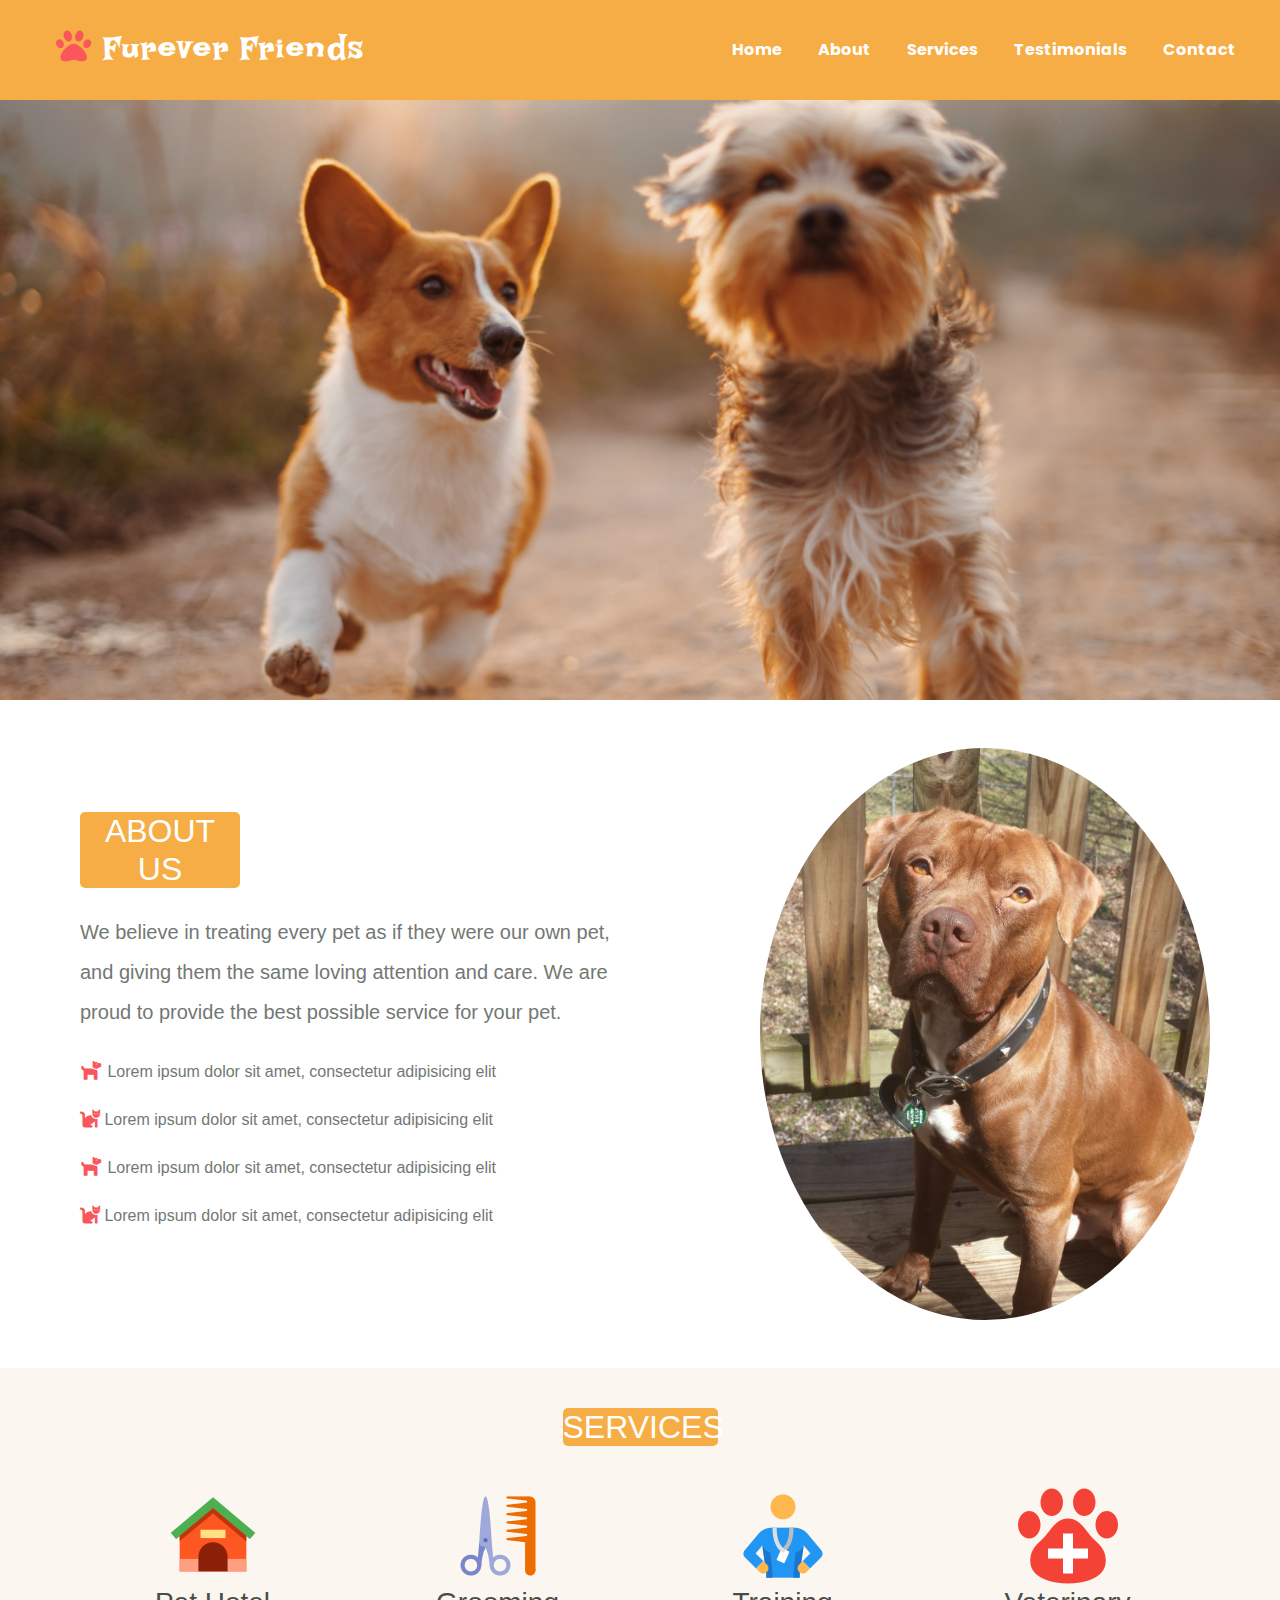
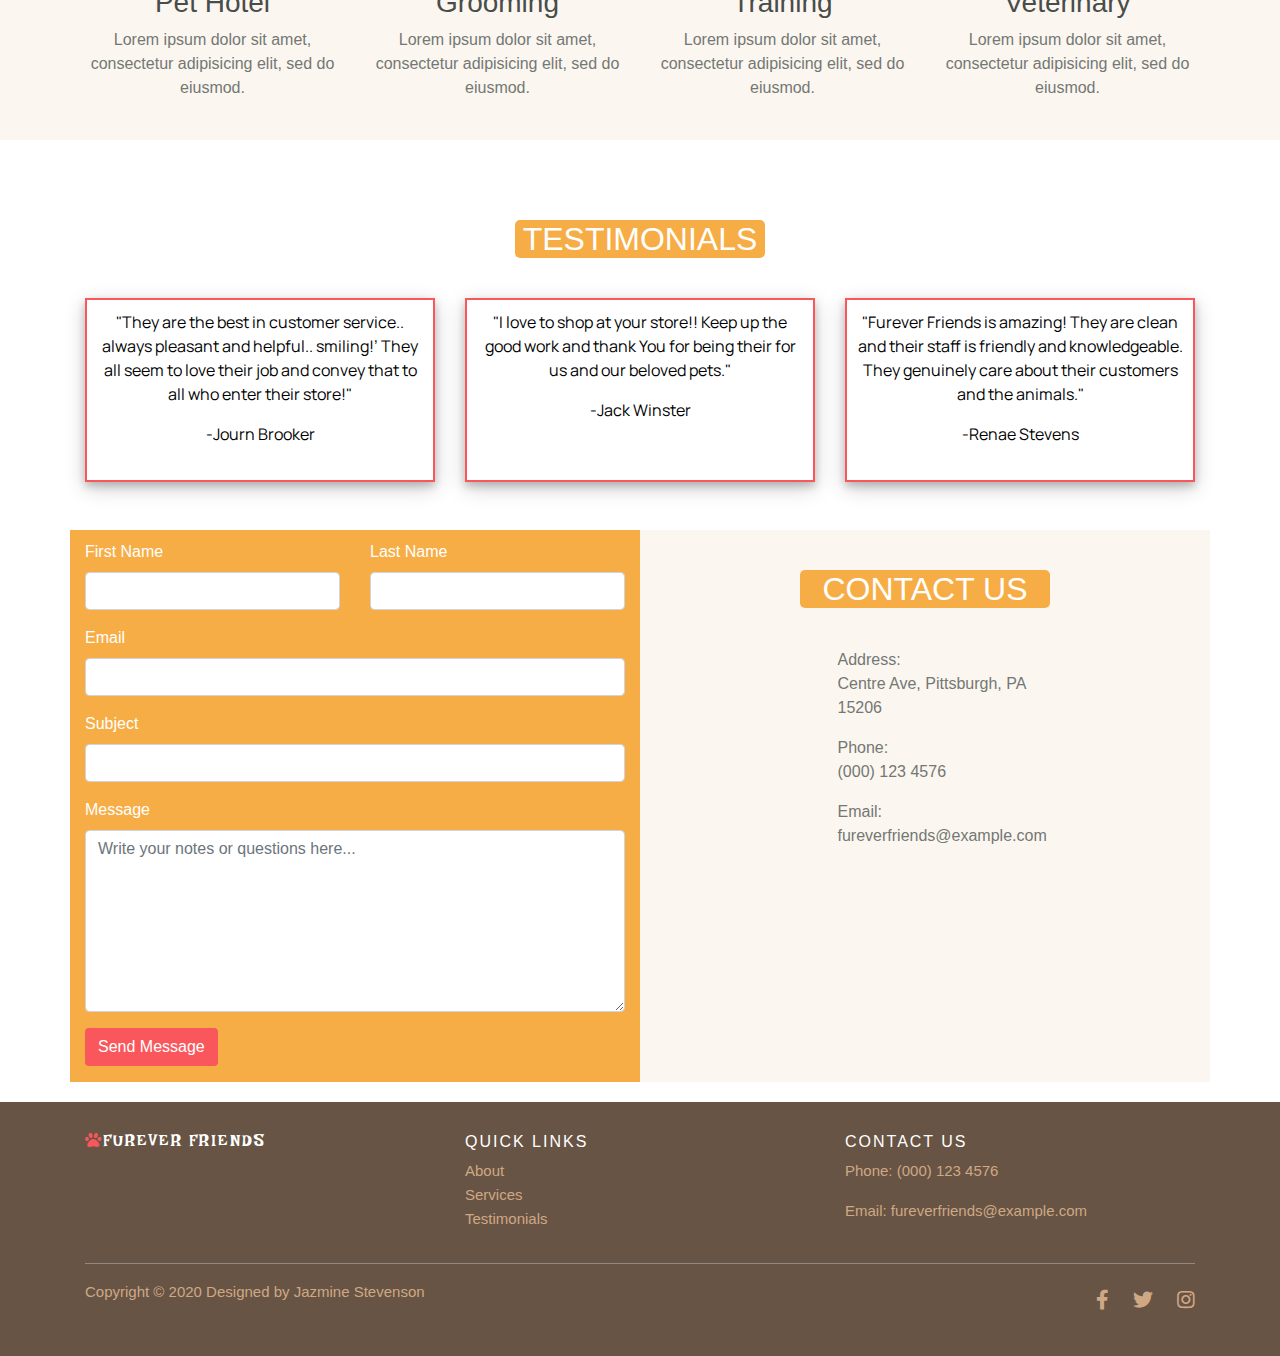
==== index.html @ b44ea1fe "updated file name" ====
<!doctype html>
<html lang="en">
  <head>
    <!-- Required meta tags -->
    <meta charset="utf-8">
    <meta name="viewport" content="width=device-width, initial-scale=1, shrink-to-fit=no">

    <!-- Bootstrap CSS -->
    <link rel="stylesheet" href="https://stackpath.bootstrapcdn.com/bootstrap/4.4.1/css/bootstrap.min.css" integrity="sha384-Vkoo8x4CGsO3+Hhxv8T/Q5PaXtkKtu6ug5TOeNV6gBiFeWPGFN9MuhOf23Q9Ifjh" crossorigin="anonymous">

    <!--Custom CSS-->
    <link rel="stylesheet" type="text/css" href="petweb.css">

    <!--Fonts-->
    <link rel="stylesheet" type="text/css" href="https://cdnjs.cloudflare.com/ajax/libs/font-awesome/5.13.0/css/all.min.css">

    <link href="https://fonts.googleapis.com/css2?family=Lakki+Reddy&family=Poppins:wght@500&display=swap" rel="stylesheet">

   <link href="https://fonts.googleapis.com/css2?family=Manrope:wght@300;400&display=swap" rel="stylesheet">



  <title>Furever Friends</title>
  </head>
  <body>
<button onclick="topFunction()" id="myBtn" title="Go to top"><i class="fas fa-angle-up"></i></button>
  <!-- NAVIGATION BAR -->
  
    <nav id="mainnavbar" class="navbar navbar-expand-md">
      <span class="navbar-brand"><i class="fas fa-paw"></i> Furever Friends</span>
        <button class="navbar-toggler" type="button" data-toggle="collapse" data-target="#navbarSupportedContent" aria-controls="navbarSupportedContent" aria-expanded="false" aria-label="Toggle navigation">
        <span class="navbar-toggler-icon"><i class="fas fa-bars"></i></span>
        </button>
      <div class="navbar-list collapse navbar-collapse" id="navbarSupportedContent">
        <ul class="navbar-nav">
          <li class="nav-item active">
            <a class="nav-link home" href="#home">Home <span class="sr-only">(current)</span></a>
          </li>
          <li class="nav-item">
            <a class="nav-link" href="#about">About</a>
          </li>
          <li class="nav-item">
            <a class="nav-link" href="#services">Services</a>
          </li>
          <li class="nav-item">
            <a class="nav-link" href="#testimonial">Testimonials</a>
          </li>
          <li class="nav-item">
            <a class="nav-link" href="#contact">Contact</a>
          </li>
        </ul>
      </div>
    </nav>

<!-- Header Image Slideshow -->
    <a name="home"></a>
    <div class="slideshowContainer">
    <div id="slideshow-example" data-component="slideshow">
        <div role="list">
          <div class="slide">
            <img src="img/img-slider1.jpg" alt="two dogs running">
          </div>
          <div class="slide">
            <img src="img/img-slider2.jpg" alt="a dog and cat laying in grass">
          </div>
          <div class="slide">
            <img src="img/img-slider3.jpg" alt="a cat lying in a bed">
          </div>
          <div class="slide">
            <img src="img/img-slider4.jpg" alt="a litter of kittens">
          </div>
        </div>
      </div>
</div>
<!-- ABOUT SECTION -->
  <a name="about"></a>
  <div class="about-section">
    <div class="container">
      <div class="row my-5">
        <div class="col-md-6 about-text pr-0">
         <h2 class="about-title mb-4">About Us</h2>
          <h5 class="mb-3">We believe in treating every pet as if they were our own pet, and giving them the same loving attention and care. We are proud to provide the best possible service for your pet.</h5>
          <ul class="about-list p-0">
            <li><i class="fas fa-dog"></i> Lorem ipsum dolor sit amet, consectetur adipisicing elit</li>
            <li><i class="fas fa-cat"></i> Lorem ipsum dolor sit amet, consectetur adipisicing elit</li>
            <li><i class="fas fa-dog"></i> Lorem ipsum dolor sit amet, consectetur adipisicing elit</li>
            <li><i class="fas fa-cat"></i> Lorem ipsum dolor sit amet, consectetur adipisicing elit</li>
          </ul>
        </div>
        <div class="col-md-6 about-img text-right p-0">
          <img src="img/aboutimg.jpg" alt="pitbull dog sitting" class="img-fluid">
        </div>
      </div>
    </div>
  </div>
  <!-- SERVICES SECTION -->
  <a name="services"></a>
  <div class="services-section">
    <div class="container">
      <div class="row">
        <div class="col-12 services-header">
          <h2 class="services-title">Services</h2>
        </div>
        <div class="col-md-6 col-lg-3 mb-4 text-center options">
          <img src="icons/pet-hotel.png">
          <h3>Pet Hotel</h3>
          <p>Lorem ipsum dolor sit amet, consectetur adipisicing elit, sed do eiusmod.
          </p>
        </div>
        <div class="col-md-6 col-lg-3 mb-4 text-center options">
          <img src="icons/pet-groom.png">
          <h3>Grooming</h3>
          <p>Lorem ipsum dolor sit amet, consectetur adipisicing elit, sed do eiusmod.
          </p>
        </div>
        <div class="col-md-6 col-lg-3 mb-4 text-center options">
          <img src="icons/pet-training.png">
          <h3>Training</h3>
          <p>Lorem ipsum dolor sit amet, consectetur adipisicing elit, sed do eiusmod.
          </p>
        </div>
        <div class="col-md-6 col-lg-3 mb-4 text-center options">
          <img src="icons/vet.png">
          <h3>Veterinary</h3>
          <p>Lorem ipsum dolor sit amet, consectetur adipisicing elit, sed do eiusmod.
          </p>
        </div>
      </div>
    </div>
  </div>
<!-- TESTIMONIAL -->
<a name="testimonial"></a>
  <div class="testimonial">
    <div class="container">
      <div class="row mb-3">
        <div class="col-12 test-header">
          <h2 class="test-title">Testimonials</h2>
        </div>
        <div class="col-sm-12 col-lg-4 quote">
          <div class="quote-text">
            <p>"They are the best in customer service.. always pleasant and helpful.. smiling!’ They all seem to love their job and convey that to all who enter their store!"</p>
            <span class="customer">-Journ Brooker</span>
          </div>
        </div>
        <div class="col-sm-12 col-lg-4 quote">
          <div class="quote-text">
            <p>"I love to shop at your store!! Keep up the good work and thank You for being their for us and our beloved pets."</p>
            <span class="customer">-Jack Winster</span>
          </div>
        </div>
        <div class="col-sm-12 col-lg-4 quote">
          <div class="quote-text">
            <p>"Furever Friends is amazing! They are clean and their staff is friendly and knowledgeable. They genuinely care about their customers and the animals."</p>
            <span class="customer">-Renae Stevens</span>
          </div>
        </div>
      </div>
    </div>
  </div>


<!-- CONTACT SECTION -->
<a name="contact"></a>
<div class="contact-section">
    <div class="container">
      <div class="row">
        <div class="order-sm-2 order-md-1 col-md-6 bg1">
          <form action="#" class="contact-form">
            <div class="row form-group">
              <div class="col-md-6">
                <label for="fname">First Name</label>
                <input type="text" id="fname" class="form-control">
              </div>
              <div class="col-md-6">
                <label for="lname">Last Name</label>
                <input type="text" id="lname" class="form-control">
              </div>
            </div>

            <div class="row form-group">
              <div class="col-md-12">
                <label for="email">Email</label>
                <input type="email" id="email" class="form-control">
              </div>
            </div>

            <div class="row form-group">
              <div class="col-md-12">
                <label for="subject">Subject</label>
                <input type="subject" id="subject" class="form-control">
              </div>
            </div>

            <div class="row form-group">
              <div class="col-md-12">
                <label for="message">Message</label>
                <textarea name="message" id="message" cols="20" rows="7" class="form-control" placeholder="Write your notes or questions here..."></textarea>
              </div>
            </div>

            <div class="row form-group">
              <div class="col-md-12">
                <input type="submit" value="Send Message" class="btn btn-md text-white">
              </div>
            </div>
          </form>
        </div>

        <div class="order-sm-1 order-md-2 col-md-6 bg2">
          <div class="row justify-content-center">
            <div class="col-lg-6 contact-header">
              <h2 class="contact-title">Contact Us</h2>
              <ul class="address">
                <li>
                  <span>Address:</span>
                  <p>Centre Ave, Pittsburgh, PA 15206</p>
                </li>
                <li>
                  <span>Phone:</span>
                  <p>(000) 123 4576</p>
                </li>
                <li>
                  <span>Email:</span>
                  <p>fureverfriends@example.com</p>
                </li>
              </ul>
            </div>
          </div>
        </div>
      </div>
    </div>
  </div>

<!-- FOOTER -->
  <footer class="site-footer">
    <div class="container">
      <div class="row">
        <div class="col-sm-12 col-md-4 footer-brand">
           <h6><span><i class="fas fa-paw"></i></span>Furever Friends</h6>
        </div>

        <div class="col-sm-12 col-md-4">
          <h6>Quick Links</h6>
            <ul class="footer-links">
              <li><a href="#about">About</a></li>
              <li><a href="#services">Services</a></li>
              <li><a href="#testimonial">Testimonials</a></li>
            </ul>
        </div>

        <div class="col-sm-12 col-md-4">
          <h6>Contact Us</h6>
          <p>Phone: (000) 123 4576</p>
          <p>Email: fureverfriends@example.com</p>
        </div>
      </div>
      <hr> 
    </div>

    <div class="container">
      <div class="row">
        <div class="col-sm-12 col-md-6">
          <p class="copyright-text">Copyright &copy; 2020 Designed by Jazmine Stevenson</p>
        </div>

        <div class="col-sm-12 col-md-6 icons">
          <ul class="social-icons">
            <li><a class="facebook" href="#"><i class="fab fa-facebook-f"></i></a></li>
            <li><a class="twitter" href="#"><i class="fab fa-twitter"></i></a></li>
            <li><a class="instagram" href="#"><i class="fab fa-instagram"></i></a></li>
          </ul>
        </div>
      </div> 
    </div>
  </footer>


    <!-- Optional JavaScript -->
    <!-- jQuery first, then Popper.js, then Bootstrap JS -->
    <script src="https://code.jquery.com/jquery-3.4.1.slim.min.js" integrity="sha384-J6qa4849blE2+poT4WnyKhv5vZF5SrPo0iEjwBvKU7imGFAV0wwj1yYfoRSJoZ+n" crossorigin="anonymous"></script>
    <script src="https://cdn.jsdelivr.net/npm/popper.js@1.16.0/dist/umd/popper.min.js" integrity="sha384-Q6E9RHvbIyZFJoft+2mJbHaEWldlvI9IOYy5n3zV9zzTtmI3UksdQRVvoxMfooAo" crossorigin="anonymous"></script>
    <script src="https://stackpath.bootstrapcdn.com/bootstrap/4.4.1/js/bootstrap.min.js" integrity="sha384-wfSDF2E50Y2D1uUdj0O3uMBJnjuUD4Ih7YwaYd1iqfktj0Uod8GCExl3Og8ifwB6" crossorigin="anonymous"></script>

    <script src="petweb.js"></script>
  </body>
</html>
---- petweb.css ----
/*NAVBAR*/
#mainnavbar {
	background-color: #f7ad45;
	height: 100px;

}

.navbar-brand {
	color: white;
	margin-left: 40px;
	font-size: 2rem;
	line-height: 1;
	font-weight: 700;
	letter-spacing: 2px;
	font-family: 'Lakki Reddy', cursive;
}

.navbar-brand .fa-paw {
	color: #F9575C;
	font-size: 35px;
}

.navbar-toggler i {
	color: #F9575C;
	font-size: 25px;
}

.navbar-list {
	justify-content: flex-end;
	
}

.navbar-nav .nav-item {
	padding-right: 20px;
}

.navbar-nav .nav-link .home a {
	background: #F9575C;
	border-radius: 355px 45px 225px 75px/15px 225px 15px 255px;
}

.navbar-nav .nav-link {
	color: white;
	font-weight: 700;
	background-color: #f7ad45;
	font-family: 'Poppins', sans-serif;
}

.nav-item a:hover {
	background-color: #F9575C;
	border-radius: 355px 45px 225px 75px/15px 225px 15px 255px;
}

/*Image Slideshow*/

.slideshowContainer img {
  	background-size: cover;
  	background-repeat: no-repeat;
  	background-position: top;
  	background-position: center center; 
  	height: 600px;
  	position: relative;
  	width:100%;
  	object-fit: cover;
  	overflow: hidden;
}

 [data-component="slideshow"] .slide {
    display: none;
  }

  [data-component="slideshow"] .slide.active {
    display: block;
  }

/*About Section*/

.about-title{
	text-transform: uppercase;
	background: #f7ad45;
	width:160px;
	text-align: center;
	border-radius: 5px;
	color: white;
}

.about-text{
	color: #737874;
	padding-left: 10px;
	text-align: left;
	align-self: center;
}

.about-text h5{
	line-height: 2;
}

.about-list{
	list-style: none;
	line-height: 3;
}

.about-list i{
	color: #F9575C;
	font-size: 20px;
}

.about-section img{
	border-radius: 50%;
	width: 450px;
}

/*Services Section*/

.services-section{
	background-color: #fcf6f0;
}

.services-header h2{
	text-transform: uppercase;
	background: #f7ad45;
	width:155px;
	border-radius: 5px;
	color: white;
	text-align: center;
}

.services-title{
	margin: auto;
	margin-top: 40px;
	margin-bottom: 40px; 
}

.services-section h3{
	color: #484d49;
}

.services-section p{
	color: #737874;
}

.options:hover {
	border: 1px solid #f7ad45;
	box-shadow: 0 4px 8px 0 rgba(0, 0, 0, 0.2), 0 6px 20px 0 rgba(0, 0, 0, 0.19);
}

/*TESTIMONIALS*/
.testimonial {
  	height: 350px;
  	width:100%;	
  	padding: 20px 0;
  	margin: 20px 0;
}

.test-header h2{
	text-transform: uppercase;
	background: #f7ad45;
	width: 250px;
	border-radius: 5px;
	color: white;
	text-align: center;

}

.test-title{
	margin: auto;
	margin-top: 40px;
	margin-bottom: 40px;

}

.quote{
	text-align: center;
	margin-bottom: 15px;
	
}

.quote-text{
	border: 2px solid #F9575C;
	box-shadow: 0 4px 8px 0 rgba(0, 0, 0, 0.2), 0 6px 20px 0 rgba(0, 0, 0, 0.19);
	border-radius: 355px 45px 225px 75px/0px 300px 15px 255px #F9575C;
	font-family: 'Manrope', sans-serif;
	color: black;
	padding: 10px;
}


/*CONTACT SECTION*/
.contact-section .bg1 {
	background-color: #f7ad45;
	color: white;
}

.contact-section .btn {
	background-color: #F9575C;
}
.contact-form {
	margin-top: 10px;
}

.contact-header h2 {
	text-transform: uppercase;
	background: #f7ad45;
	width: 250px;
	border-radius: 5px;
	color: white;
	text-align: center;

}

.contact-title {
	margin: auto;
	margin-top: 40px;
	margin-bottom: 40px;

}

.bg2 {
	background-color: #fcf6f0;
	color: #737874;
}

.address{
	list-style: none;
}

/*Footer*/
.site-footer{
	background-color: #675444;
	padding:30px 0 20px;
	font-size:15px;
  	line-height:24px;
  	color:#cfa884;
  	margin-top: 20px;
}

.footer-links{
	list-style: none;
	padding-left: 0;
}

.site-footer a{
  color:#cfa884;
}

.footer-brand{
	font-family: 'Lakki Reddy', cursive;
}

.footer-brand span{
	color: #F9575C;
	
}

.site-footer h6{
	color:#fff;
	font-size:16px;
	text-transform:uppercase;
	letter-spacing:2px;
}

.site-footer hr{
  border-top-color:#bbb;
  opacity:0.5;
}

.footer-links a:hover{
	text-decoration: none;
}

.site-footer .social-icons a{
  line-height:40px;
  margin-left:20px;
  margin-right:0;
  font-size: 20px;
}

.social-icons{
	list-style-type: none;
	text-align: right;
}

.social-icons li{
	display: inline-block;
}

.facebook i:hover {
	color: #2459ad;
}

.twitter i:hover {
	color: #689ced;
}

.instagram i:hover {
	color: #f0295e;
}

.copright-text {
	margin: 0;
}



/*Scroll Icon*/
#myBtn {
  display: none;
  position: fixed;
  bottom: 20px;
  right: 30px;
  z-index: 99;
  font-size: 18px;
  border: none;
  background-color: #F9575C;
  color: white;
  cursor: pointer;
  border-radius: 50%;
  height: 40px;
  width: 40px;
  text-align: center;
}



	/*Media Queries*/

@media (min-width: 992px){
	.quote-text{
		height: 184px;
	}
}

@media (min-width: 768px) and (max-width:991px){

	        /*NAVBAR*/
		.navbar-brand{
			margin:auto;
			padding-right: 10px;
			font-size: 25px;
		}

		.navbar-nav .nav-item{
			padding-right: 10px;
		}

			/*ABOUT SECTION*/

		.about-list li{
			line-height: 2; 
		}

		.about-img img{
			max-width: 350px;
			text-align: right;
		}

			/*SERVICES SECTION*/
		.services-title{
			margin-top: 30px;
		}

		/*TESTIMONIALS SECTION*/
		.test-title {
			margin: auto;
			margin-bottom: 10px;
		}

		.testimonial{
			padding-top: 0;
			height: 450px;
		}

}

@media(max-width: 767px){
	/*NAVBAR*/

	#mainnavbar{
		height: auto;
	}

	.navbar-list ul{
		text-align: center;
		width: 100%;
	}
	
	/*ABOUT SECTION*/

	.about-text h5{
		padding: 0px 20px;
	}

	.about-title{
		margin: auto;
	}

	.about-img{
		width: 250px;
		margin: auto;
	}

	.about-list li{
		line-height: 2;
		padding: 0px 20px;
	}

	/*TESTIMONIALS SECTION*/
		.test-title {
			margin: auto;
			margin-bottom: 10px;
		}

		/*CONTACT SECTION*/
		.bg2 {
			margin-top: 7.5rem;
		}

		.address {
			text-align: center;
			padding-left: 0;
		}

		 /*FOOTER*/

		.site-footer{
			text-align: center;
			padding-top: 0;
		}

		.footer-links{
			padding-left: 0;
		}

		.site-footer ul{
			text-align: center;
			padding-left: 0;
		}

		.facebook i {
			color: #2459ad;
		}

		.twitter i {
			color: #689ced;
		}

		.instagram i {
			color: #f0295e;
		}

		.footer-brand {
			padding-top: 20px;
			padding-bottom: 20px;
		}
}

@media(max-width: 576px){
	.navbar-brand {
		font-size: 20px;
		margin-left: 0;
	}

	.navbar-brand .fa-paw {
		font-size: 20px;
	}

	/*CONTACT SECTION*/

	.bg1 {
		order: 2;
	}

	.bg2 {
		order: 1;
	}

}
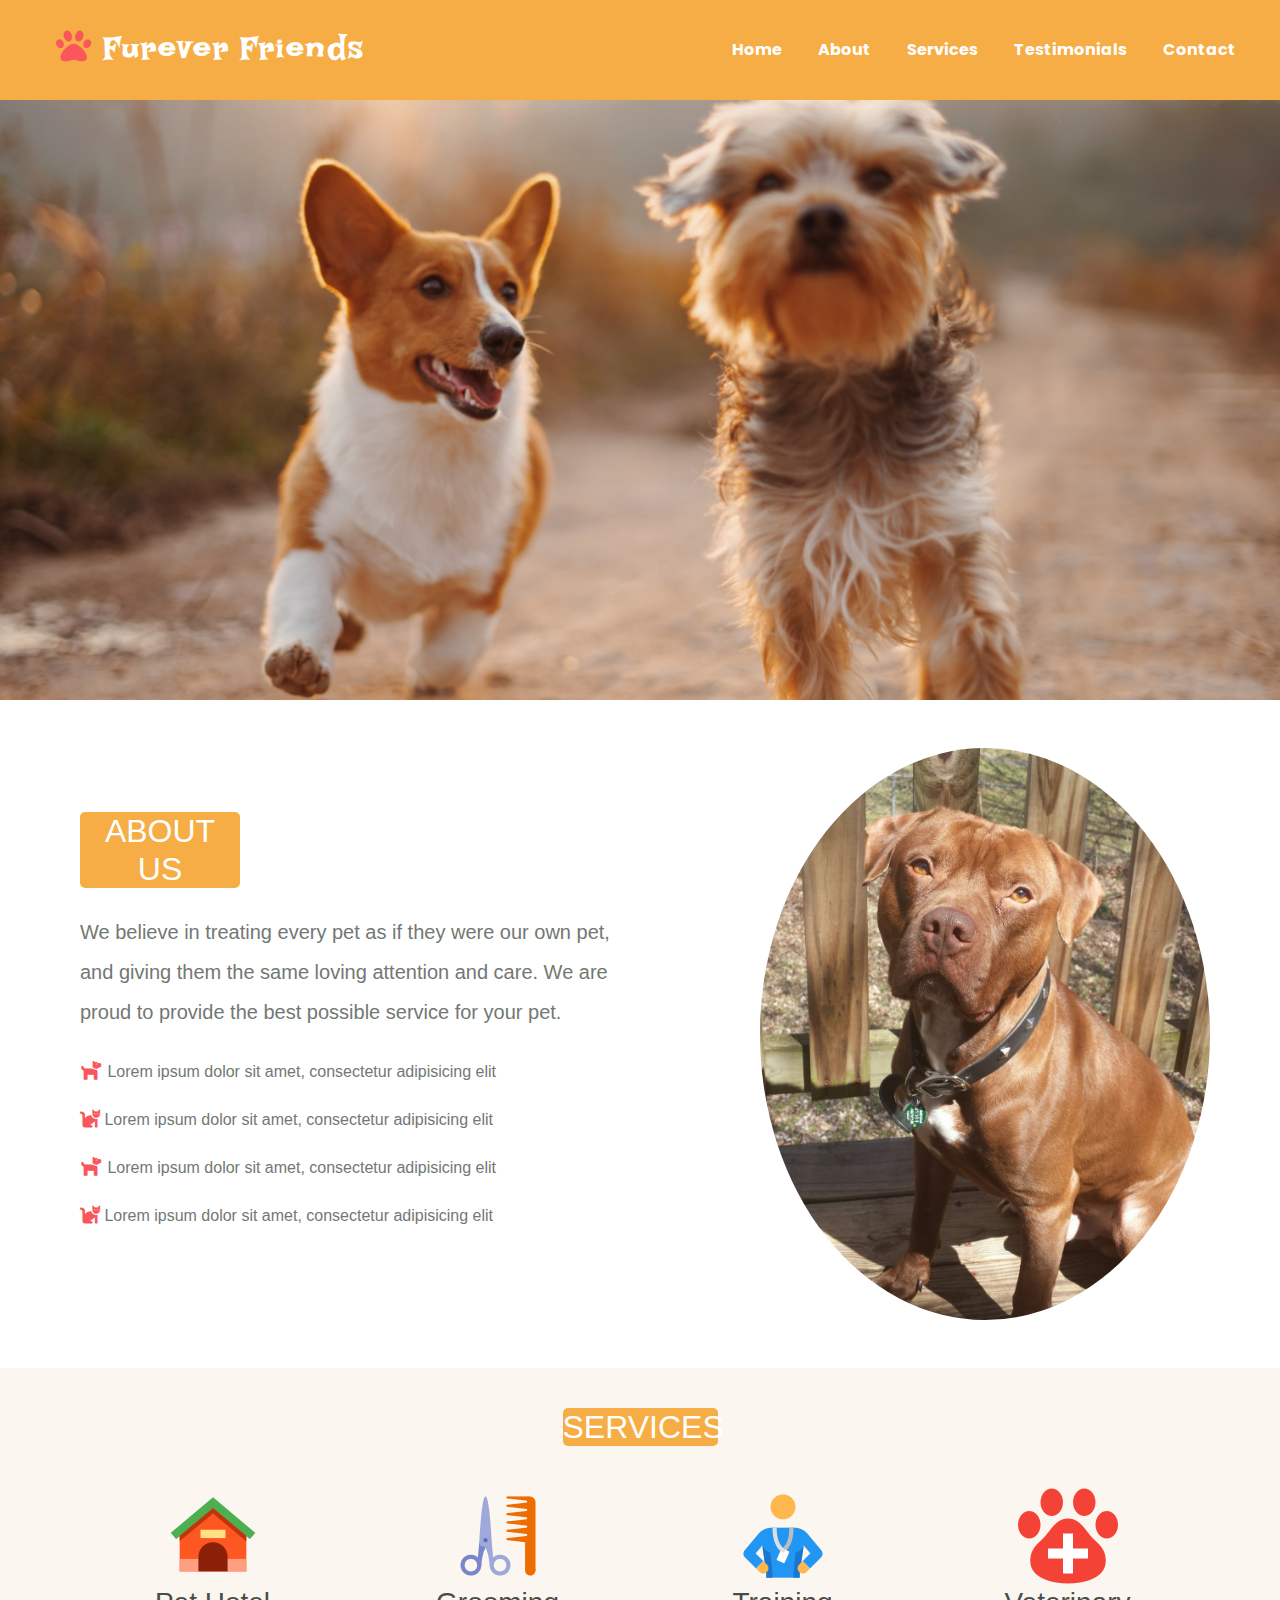
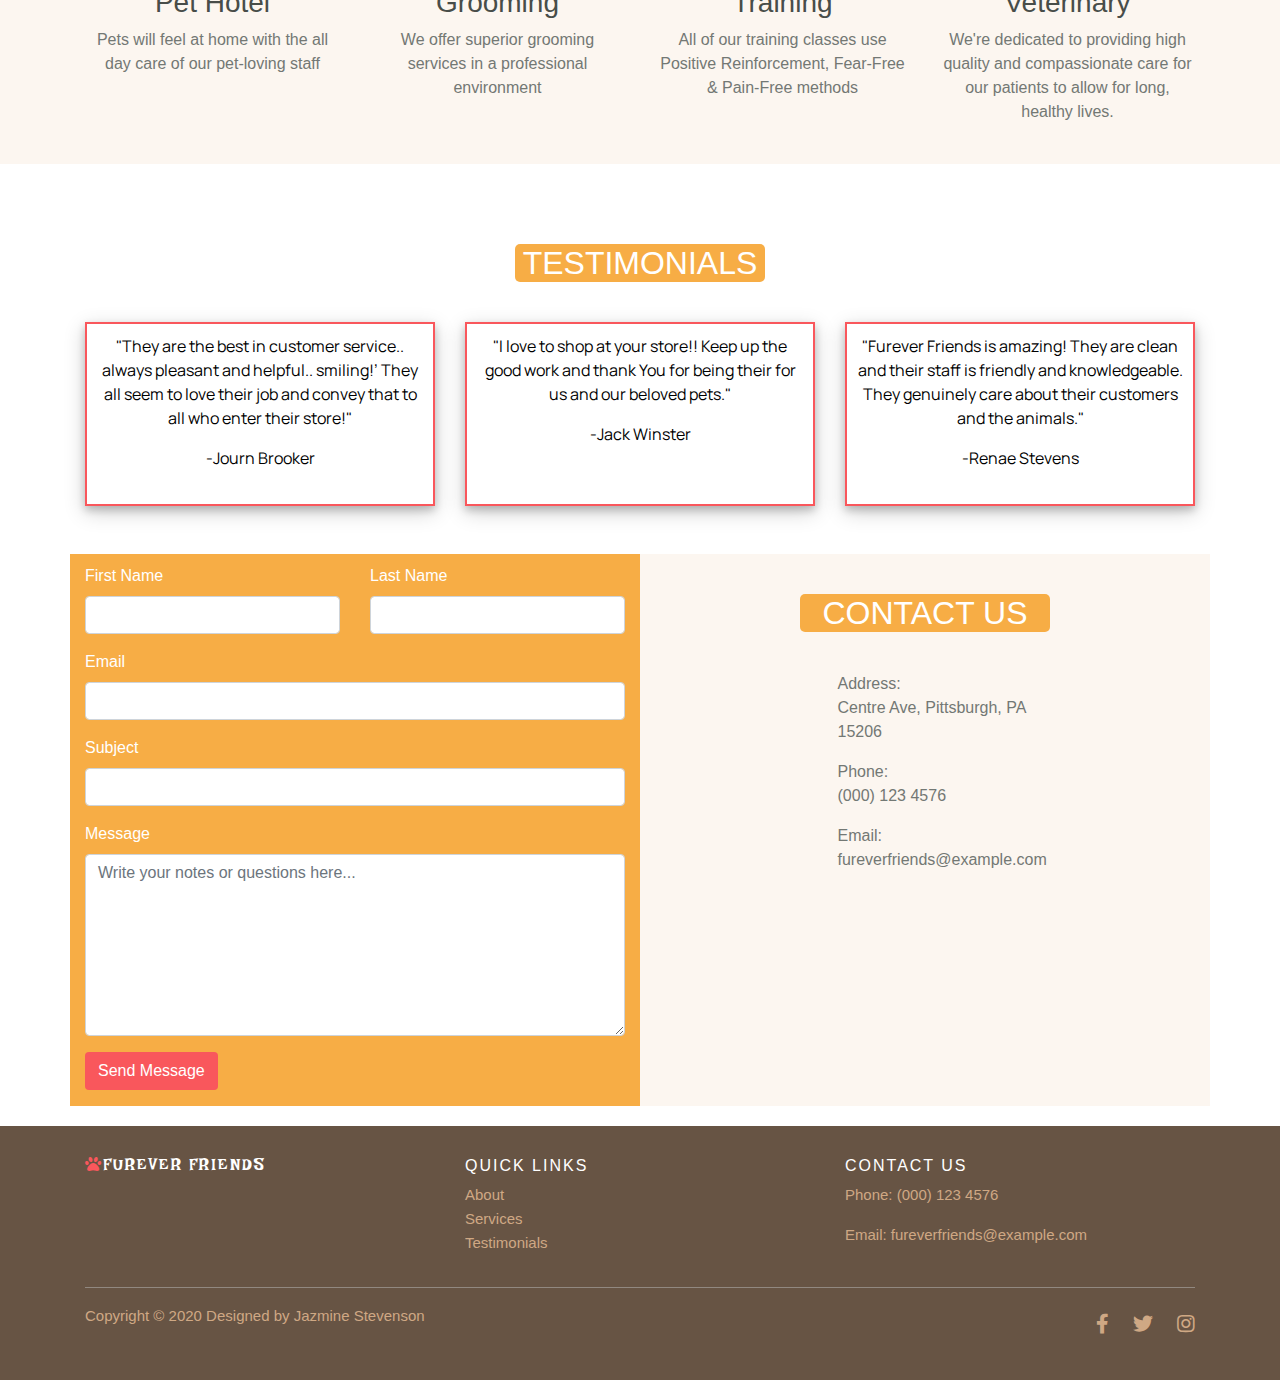
==== commit 6db38023: "added text to services section" ====
--- a/index.html
+++ b/index.html
@@ -104,25 +104,25 @@
         <div class="col-md-6 col-lg-3 mb-4 text-center options">
           <img src="icons/pet-hotel.png">
           <h3>Pet Hotel</h3>
-          <p>Lorem ipsum dolor sit amet, consectetur adipisicing elit, sed do eiusmod.
+          <p>Pets will feel at home with the all day care of our pet-loving staff
           </p>
         </div>
         <div class="col-md-6 col-lg-3 mb-4 text-center options">
           <img src="icons/pet-groom.png">
           <h3>Grooming</h3>
-          <p>Lorem ipsum dolor sit amet, consectetur adipisicing elit, sed do eiusmod.
+          <p>We offer superior grooming services in a professional environment
           </p>
         </div>
         <div class="col-md-6 col-lg-3 mb-4 text-center options">
           <img src="icons/pet-training.png">
           <h3>Training</h3>
-          <p>Lorem ipsum dolor sit amet, consectetur adipisicing elit, sed do eiusmod.
+          <p>All of our training classes use Positive Reinforcement, Fear-Free & Pain-Free methods
           </p>
         </div>
         <div class="col-md-6 col-lg-3 mb-4 text-center options">
           <img src="icons/vet.png">
           <h3>Veterinary</h3>
-          <p>Lorem ipsum dolor sit amet, consectetur adipisicing elit, sed do eiusmod.
+          <p>We're dedicated to providing high quality and compassionate care for our patients to allow for long, healthy lives.
           </p>
         </div>
       </div>
--- a/petweb.css
+++ b/petweb.css
@@ -297,7 +297,7 @@
 	color: #f0295e;
 }
 
-.copright-text {
+.copyright-text {
 	margin: 0;
 }
 
@@ -331,9 +331,7 @@
 	}
 }
 
-@media (min-width: 768px) and (max-width:991px){
-
-	        /*NAVBAR*/
+@media (min-width: 768px) and (max-width:991px) {
 		.navbar-brand{
 			margin:auto;
 			padding-right: 10px;
@@ -370,7 +368,6 @@
 			padding-top: 0;
 			height: 450px;
 		}
-
 }
 
 @media(max-width: 767px){
@@ -389,6 +386,7 @@
 
 	.about-text h5{
 		padding: 0px 20px;
+		text-align: center;
 	}
 
 	.about-title{
@@ -402,7 +400,7 @@
 
 	.about-list li{
 		line-height: 2;
-		padding: 0px 20px;
+		padding: 10px 20px;
 	}
 
 	/*TESTIMONIALS SECTION*/
@@ -411,48 +409,48 @@
 			margin-bottom: 10px;
 		}
 
-		/*CONTACT SECTION*/
-		.bg2 {
-			margin-top: 7.5rem;
-		}
-
-		.address {
-			text-align: center;
-			padding-left: 0;
-		}
-
-		 /*FOOTER*/
-
-		.site-footer{
-			text-align: center;
-			padding-top: 0;
-		}
-
-		.footer-links{
-			padding-left: 0;
-		}
-
-		.site-footer ul{
-			text-align: center;
-			padding-left: 0;
-		}
-
-		.facebook i {
-			color: #2459ad;
-		}
-
-		.twitter i {
-			color: #689ced;
-		}
-
-		.instagram i {
-			color: #f0295e;
-		}
-
-		.footer-brand {
-			padding-top: 20px;
-			padding-bottom: 20px;
-		}
+	/*CONTACT SECTION*/
+	.bg2 {
+		margin-top: 7.5rem;
+	}
+
+	.address {
+		text-align: center;
+		padding-left: 0;
+	}
+
+	 /*FOOTER*/
+
+	.site-footer{
+		text-align: center;
+		padding-top: 0;
+	}
+
+	.footer-links{
+		padding-left: 0;
+	}
+
+	.site-footer ul{
+		text-align: center;
+		padding-left: 0;
+	}
+
+	.facebook i {
+		color: #2459ad;
+	}
+
+	.twitter i {
+		color: #689ced;
+	}
+
+	.instagram i {
+		color: #f0295e;
+	}
+
+	.footer-brand {
+		padding-top: 20px;
+		padding-bottom: 20px;
+	}
 }
 
 @media(max-width: 576px){
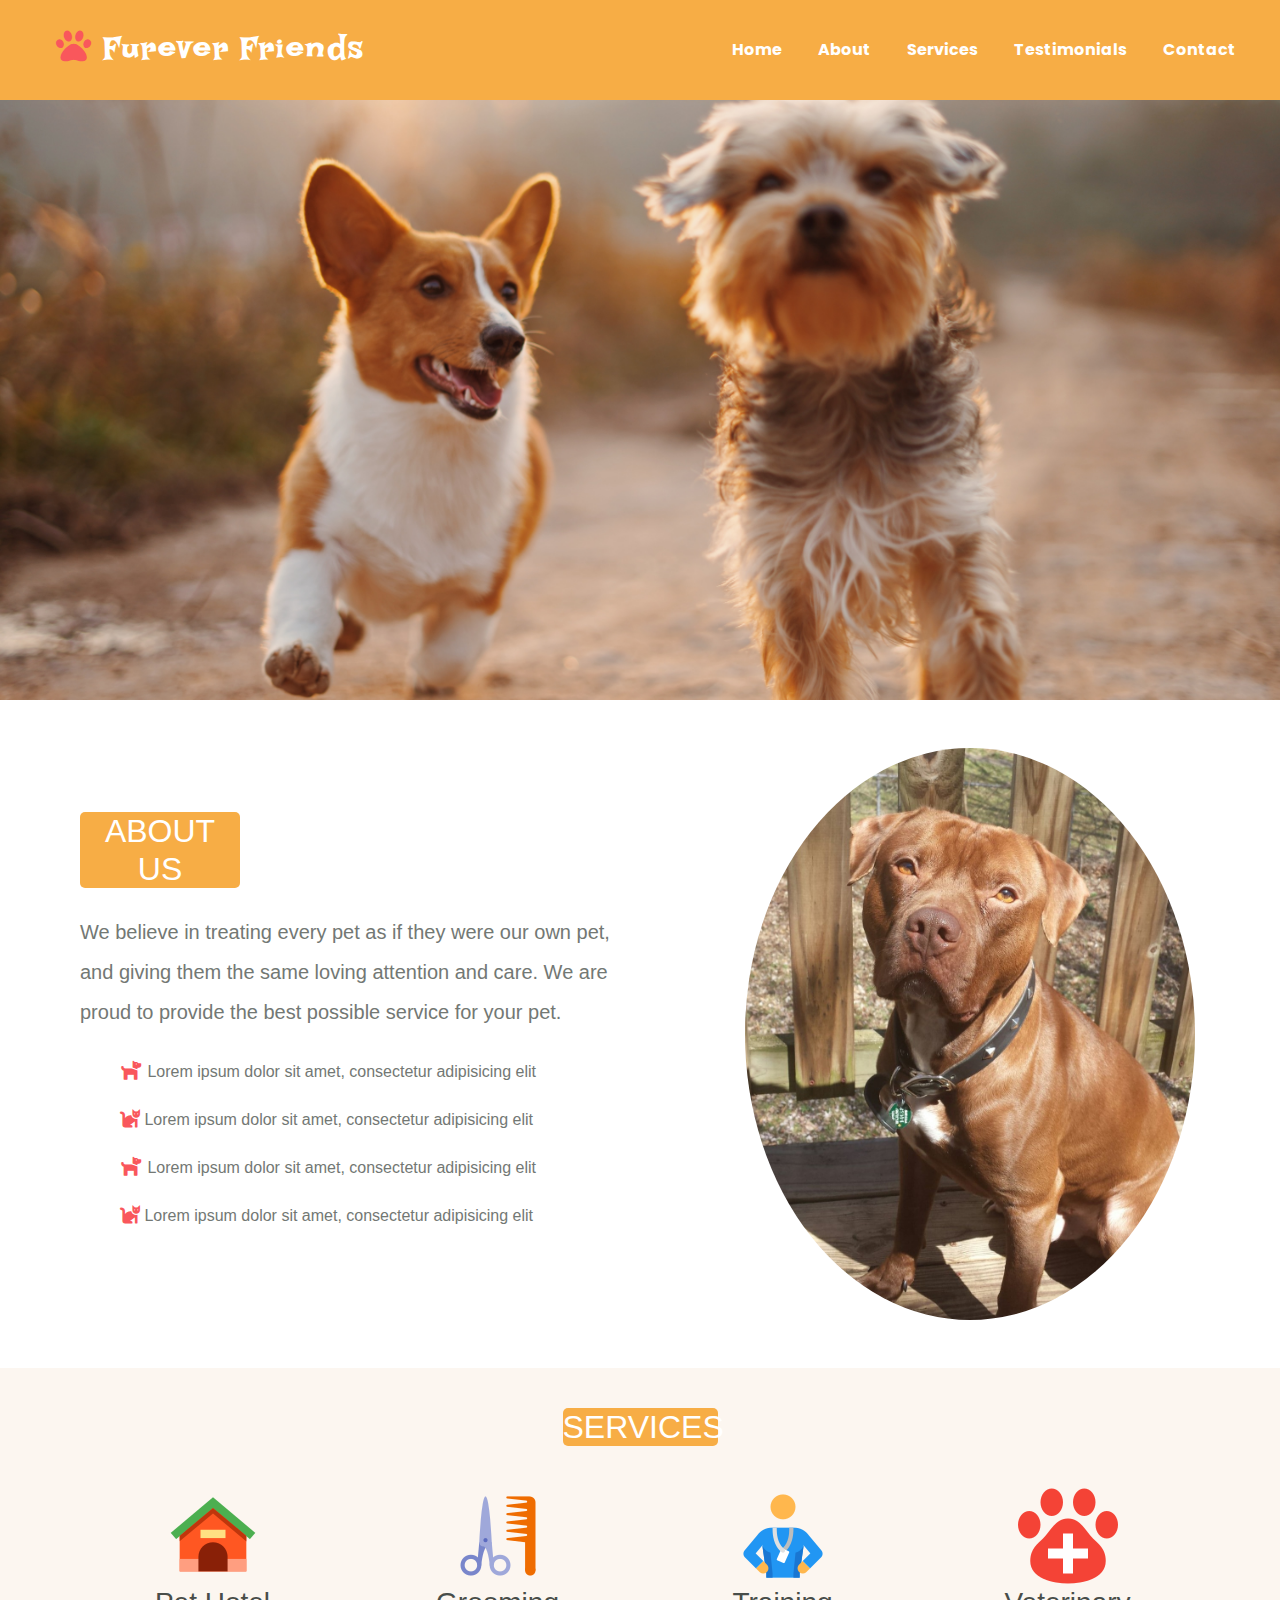
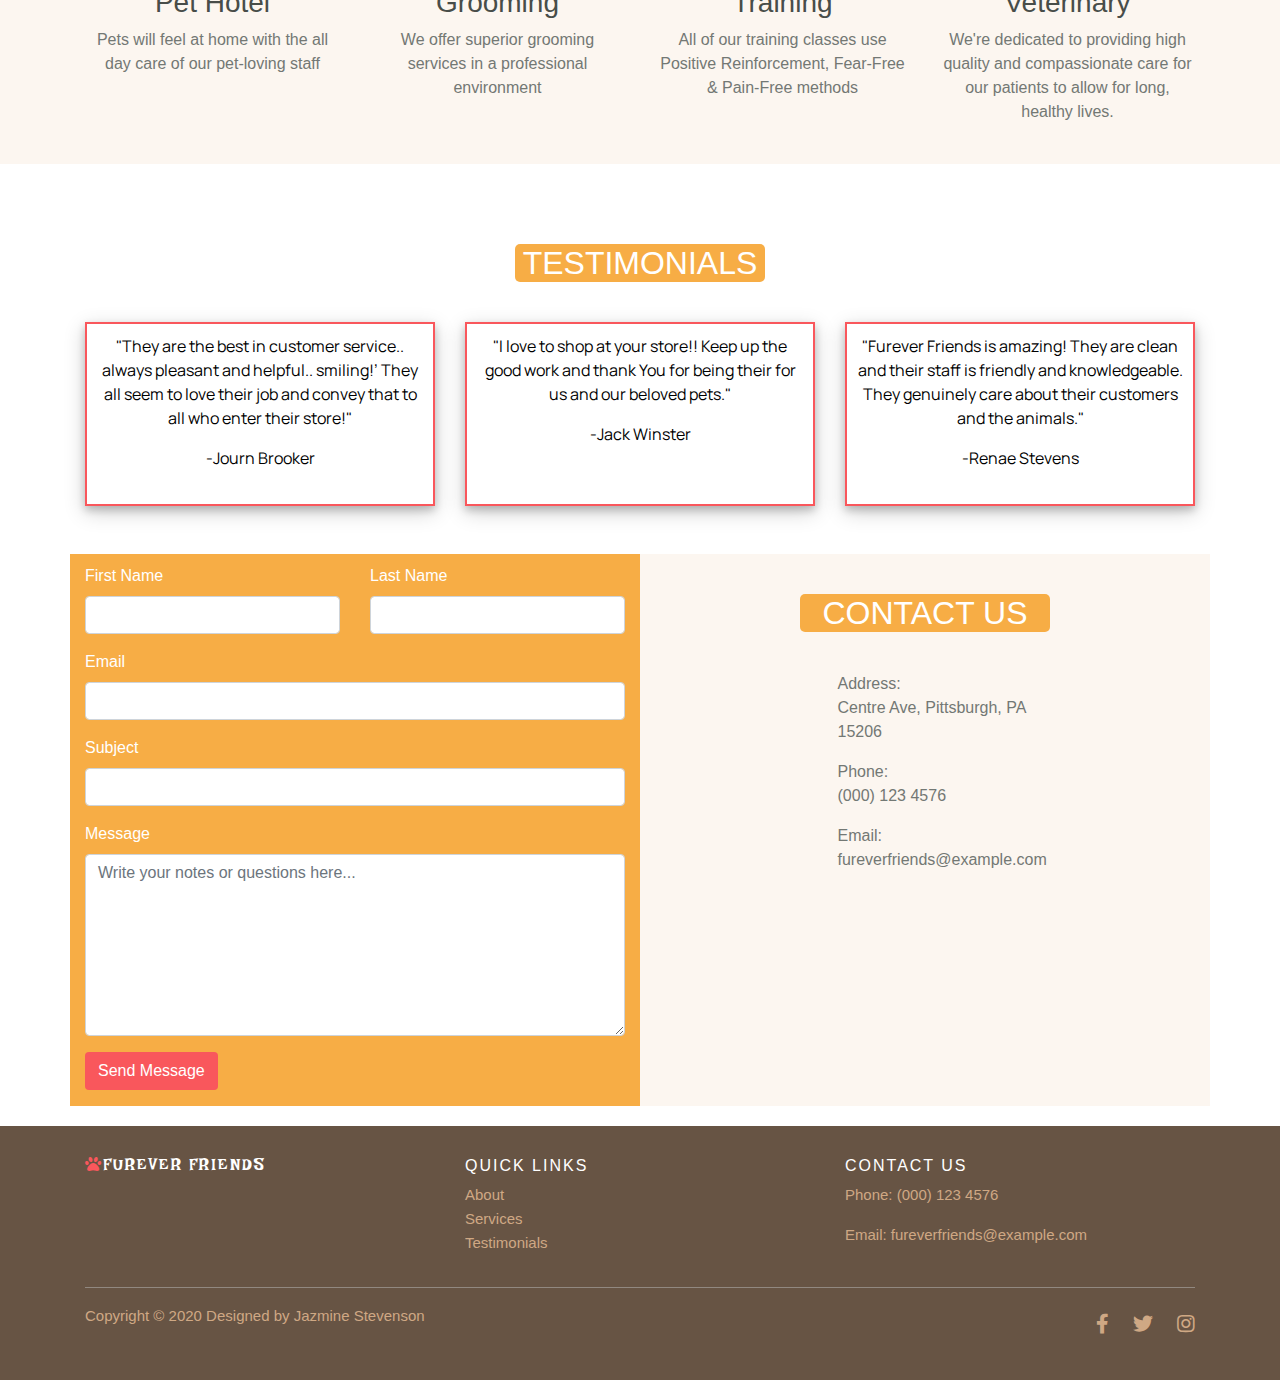
==== commit 3d54f60e: "changed padding on about list" ====
--- a/index.html
+++ b/index.html
@@ -55,7 +55,7 @@
 <!-- Header Image Slideshow -->
     <a name="home"></a>
     <div class="slideshowContainer">
-    <div id="slideshow-example" data-component="slideshow">
+      <div id="slideshow-example" data-component="slideshow">
         <div role="list">
           <div class="slide">
             <img src="img/img-slider1.jpg" alt="two dogs running">
@@ -71,7 +71,7 @@
           </div>
         </div>
       </div>
-</div>
+    </div>
 <!-- ABOUT SECTION -->
   <a name="about"></a>
   <div class="about-section">
@@ -80,14 +80,14 @@
         <div class="col-md-6 about-text pr-0">
          <h2 class="about-title mb-4">About Us</h2>
           <h5 class="mb-3">We believe in treating every pet as if they were our own pet, and giving them the same loving attention and care. We are proud to provide the best possible service for your pet.</h5>
-          <ul class="about-list p-0">
+          <ul class="about-list">
             <li><i class="fas fa-dog"></i> Lorem ipsum dolor sit amet, consectetur adipisicing elit</li>
             <li><i class="fas fa-cat"></i> Lorem ipsum dolor sit amet, consectetur adipisicing elit</li>
             <li><i class="fas fa-dog"></i> Lorem ipsum dolor sit amet, consectetur adipisicing elit</li>
             <li><i class="fas fa-cat"></i> Lorem ipsum dolor sit amet, consectetur adipisicing elit</li>
           </ul>
         </div>
-        <div class="col-md-6 about-img text-right p-0">
+        <div class="col-md-6 about-img text-right">
           <img src="img/aboutimg.jpg" alt="pitbull dog sitting" class="img-fluid">
         </div>
       </div>
--- a/petweb.css
+++ b/petweb.css
@@ -463,14 +463,24 @@
 		font-size: 20px;
 	}
 
+	/*ABOUT SECTION*/
+	.about-list {
+		padding-left: 15px;
+	}
+
+	/*TESTIMONIAL SECTION*/
+	.testimonial {
+		height: 100%;
+	}
+
 	/*CONTACT SECTION*/
-
 	.bg1 {
 		order: 2;
 	}
 
 	.bg2 {
 		order: 1;
-	}
-
-}
+		margin: 0;
+	}
+
+}
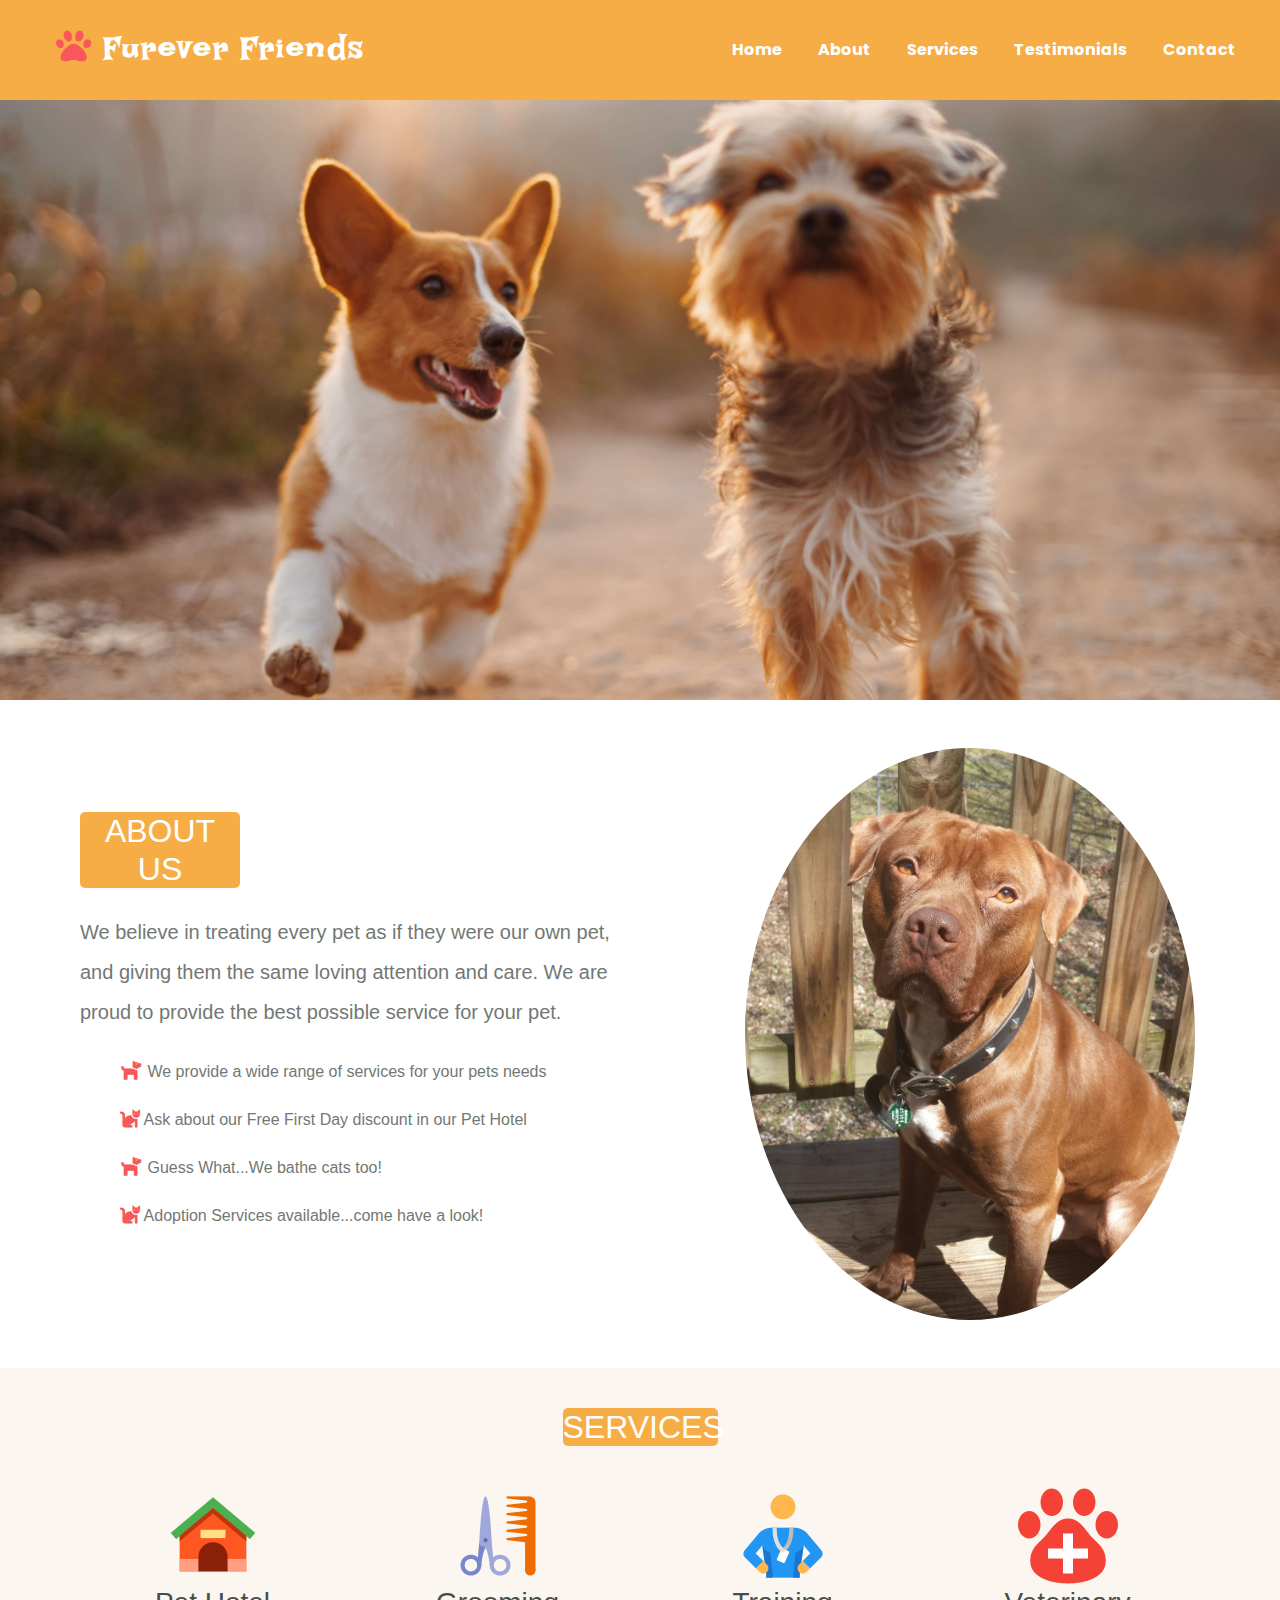
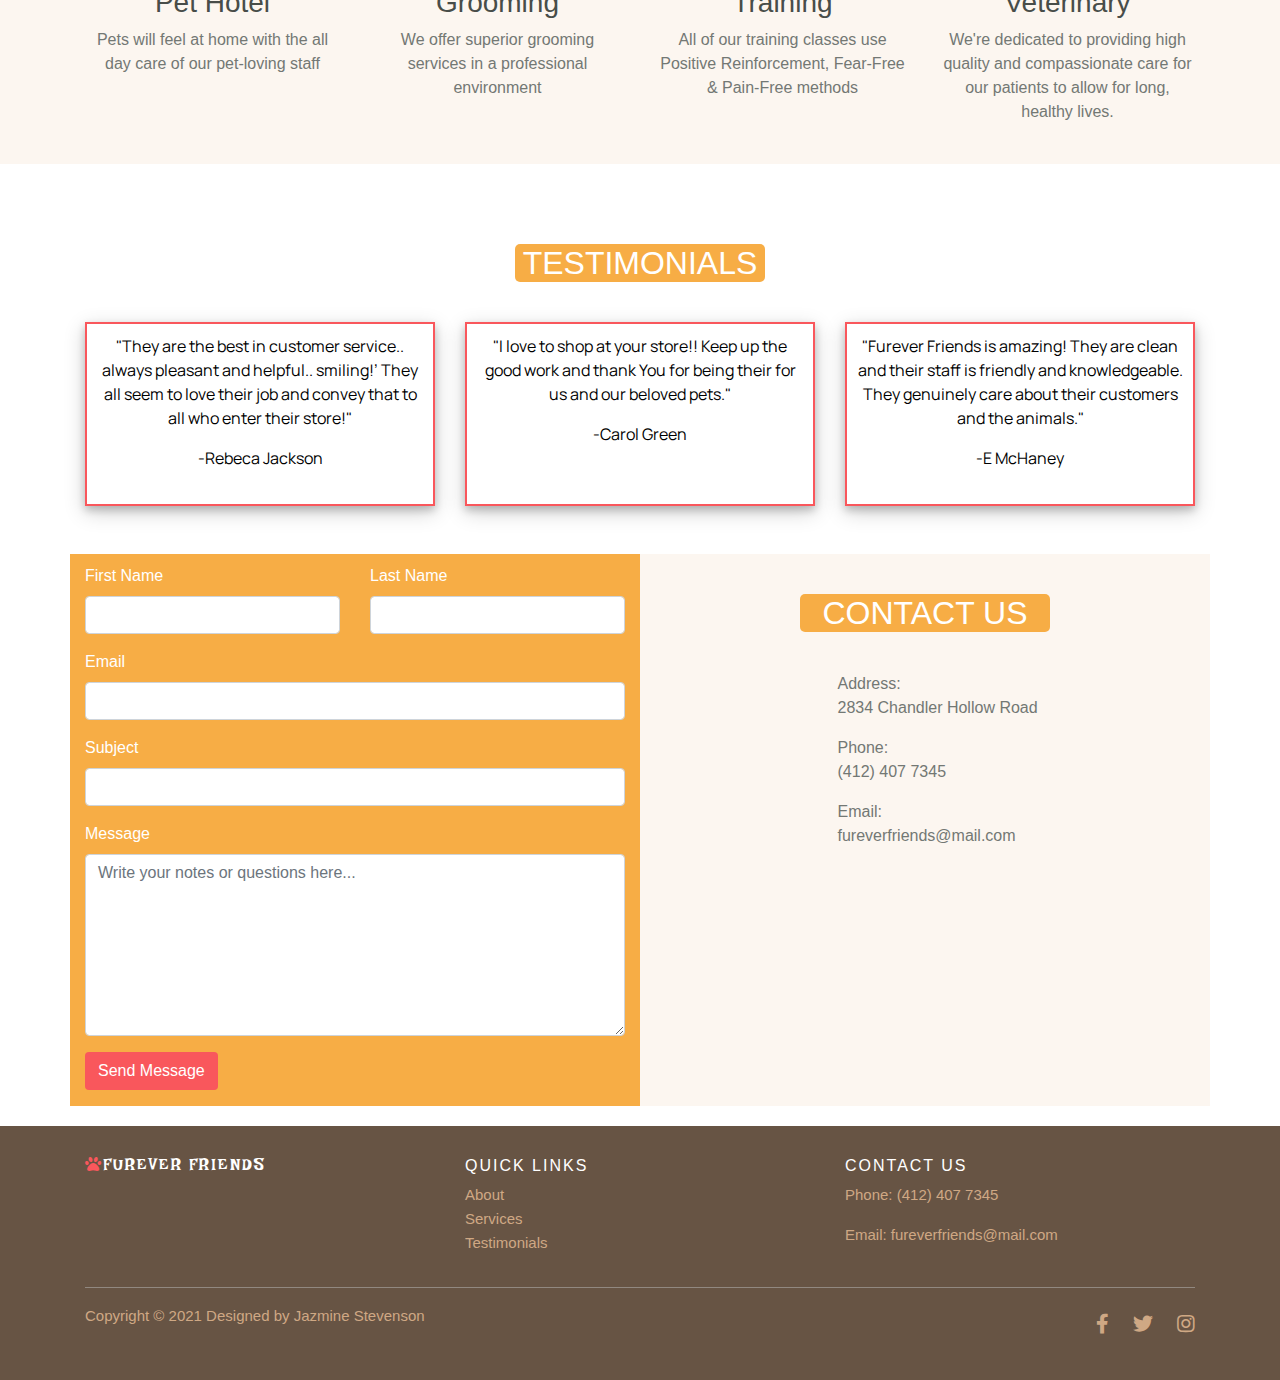
==== commit f4476c65: "updated text" ====
--- a/index.html
+++ b/index.html
@@ -81,10 +81,10 @@
          <h2 class="about-title mb-4">About Us</h2>
           <h5 class="mb-3">We believe in treating every pet as if they were our own pet, and giving them the same loving attention and care. We are proud to provide the best possible service for your pet.</h5>
           <ul class="about-list">
-            <li><i class="fas fa-dog"></i> Lorem ipsum dolor sit amet, consectetur adipisicing elit</li>
-            <li><i class="fas fa-cat"></i> Lorem ipsum dolor sit amet, consectetur adipisicing elit</li>
-            <li><i class="fas fa-dog"></i> Lorem ipsum dolor sit amet, consectetur adipisicing elit</li>
-            <li><i class="fas fa-cat"></i> Lorem ipsum dolor sit amet, consectetur adipisicing elit</li>
+            <li><i class="fas fa-dog"></i> We provide a wide range of services for your pets needs</li>
+            <li><i class="fas fa-cat"></i> Ask about our Free First Day discount in our Pet Hotel</li>
+            <li><i class="fas fa-dog"></i> Guess What...We bathe cats too!</li>
+            <li><i class="fas fa-cat"></i> Adoption Services available...come have a look!</li>
           </ul>
         </div>
         <div class="col-md-6 about-img text-right">
@@ -139,19 +139,19 @@
         <div class="col-sm-12 col-lg-4 quote">
           <div class="quote-text">
             <p>"They are the best in customer service.. always pleasant and helpful.. smiling!’ They all seem to love their job and convey that to all who enter their store!"</p>
-            <span class="customer">-Journ Brooker</span>
+            <span class="customer">-Rebeca Jackson</span>
           </div>
         </div>
         <div class="col-sm-12 col-lg-4 quote">
           <div class="quote-text">
             <p>"I love to shop at your store!! Keep up the good work and thank You for being their for us and our beloved pets."</p>
-            <span class="customer">-Jack Winster</span>
+            <span class="customer">-Carol Green</span>
           </div>
         </div>
         <div class="col-sm-12 col-lg-4 quote">
           <div class="quote-text">
             <p>"Furever Friends is amazing! They are clean and their staff is friendly and knowledgeable. They genuinely care about their customers and the animals."</p>
-            <span class="customer">-Renae Stevens</span>
+            <span class="customer">-E McHaney</span>
           </div>
         </div>
       </div>
@@ -213,16 +213,15 @@
               <ul class="address">
                 <li>
                   <span>Address:</span>
-                  <p>Centre Ave, Pittsburgh, PA 15206</p>
+                  <p>2834 Chandler Hollow Road</p>
                 </li>
                 <li>
                   <span>Phone:</span>
-                  <p>(000) 123 4576</p>
+                  <p>(412) 407 7345</p>
                 </li>
                 <li>
                   <span>Email:</span>
-                  <p>fureverfriends@example.com</p>
-                </li>
+                  <p>fureverfriends@mail.com
               </ul>
             </div>
           </div>
@@ -250,8 +249,8 @@
 
         <div class="col-sm-12 col-md-4">
           <h6>Contact Us</h6>
-          <p>Phone: (000) 123 4576</p>
-          <p>Email: fureverfriends@example.com</p>
+          <p>Phone: (412) 407 7345</p>
+          <p>Email: fureverfriends@mail.com</p>
         </div>
       </div>
       <hr> 
@@ -260,7 +259,7 @@
     <div class="container">
       <div class="row">
         <div class="col-sm-12 col-md-6">
-          <p class="copyright-text">Copyright &copy; 2020 Designed by Jazmine Stevenson</p>
+          <p class="copyright-text">Copyright &copy; 2021 Designed by Jazmine Stevenson</p>
         </div>
 
         <div class="col-sm-12 col-md-6 icons">
--- a/petweb.css
+++ b/petweb.css
@@ -50,6 +50,10 @@
 .nav-item a:hover {
 	background-color: #F9575C;
 	border-radius: 355px 45px 225px 75px/15px 225px 15px 255px;
+}
+
+.navbar-toggler:focus, .navbar-toggler:hover {
+	outline: none;
 }
 
 /*Image Slideshow*/
@@ -463,6 +467,11 @@
 		font-size: 20px;
 	}
 
+	/*SLIDESHOW*/
+	.slideshowContainer img {
+		height: 440px;
+	}
+
 	/*ABOUT SECTION*/
 	.about-list {
 		padding-left: 15px;
